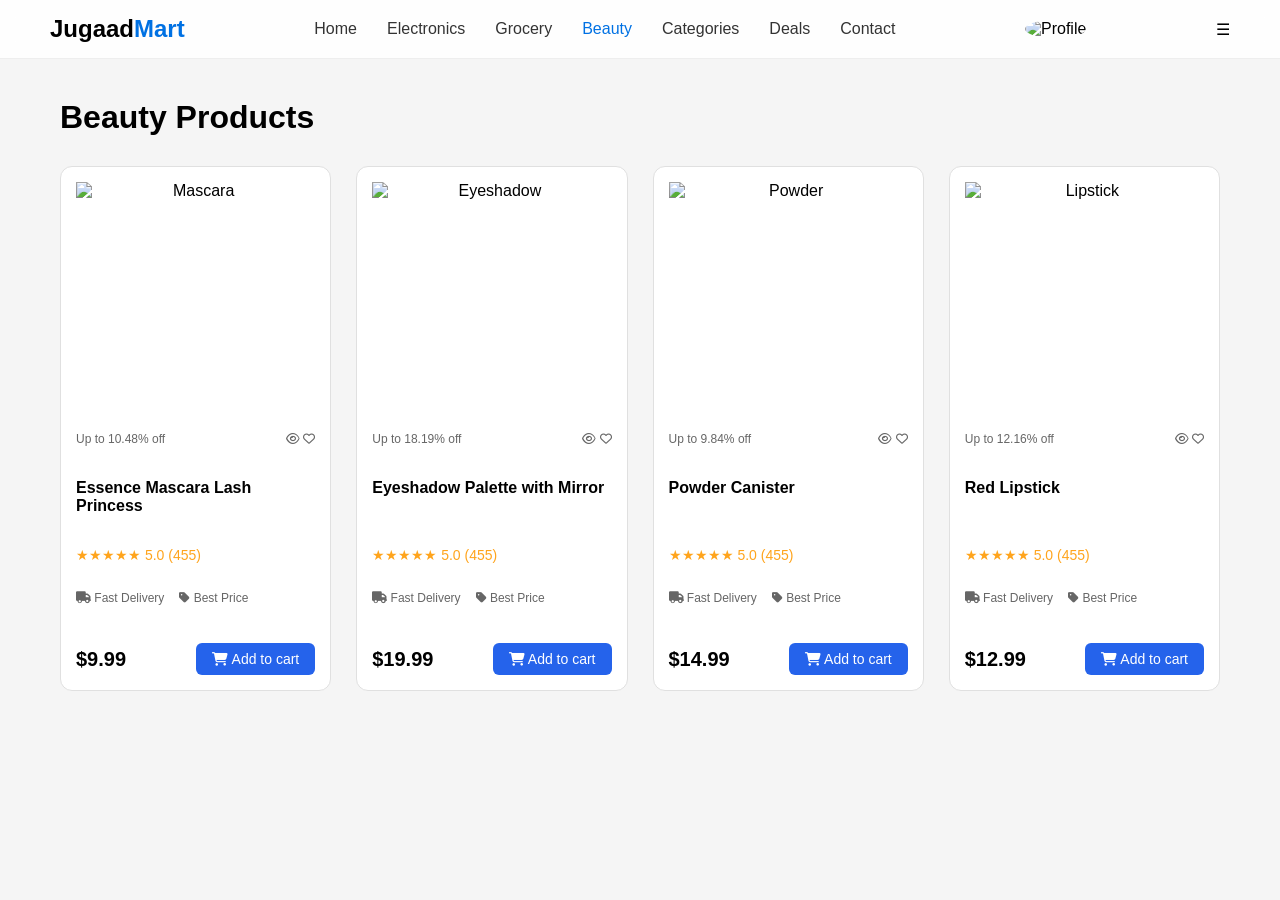
==== beauty.html @ ec28d219 "fixed beauty page navbar and layout" ====
<!DOCTYPE html>
<html lang="en">
<head>
    <meta charset="UTF-8">
    <meta name="viewport" content="width=device-width, initial-scale=1.0">
    <title>Beauty - JugaadMart</title>
    <link rel="stylesheet" href="style.css">
    <link rel="stylesheet" href="https://cdnjs.cloudflare.com/ajax/libs/font-awesome/6.4.0/css/all.min.css">
    <style>
        .shop-container {
            max-width: 1200px;
            margin: 40px auto;
            padding: 0 20px;
        }
        .product-grid {
            display: grid;
            grid-template-columns: repeat(4, 1fr);
            gap: 25px;
            margin-top: 30px;
        }
        .product-card {
            border: 1px solid #e0e0e0;
            border-radius: 12px;
            padding: 15px;
            background: white;
            transition: 0.3s;
        }
        .product-card:hover {
            box-shadow: 0 4px 20px rgba(0,0,0,0.1);
            transform: translateY(-5px);
        }
        .product-img {
            width: 100%;
            height: 220px;
            object-fit: contain;
            margin-bottom: 15px;
        }
        .product-discount {
            font-size: 12px;
            color: #666;
            display: flex;
            justify-content: space-between;
            margin-bottom: 10px;
        }
        .product-title {
            font-weight: 600;
            margin: 8px 0;
            font-size: 16px;
            height: 40px;
        }
        .product-rating {
            color: #ffa41c;
            font-size: 14px;
            margin: 5px 0;
        }
        .product-tags {
            font-size: 12px;
            color: #666;
            display: flex;
            gap: 15px;
            margin: 8px 0;
        }
        .product-footer {
            display: flex;
            justify-content: space-between;
            align-items: center;
            margin-top: 15px;
        }
        .product-price {
            font-size: 20px;
            font-weight: 700;
        }
        .add-to-cart {
            background: #2563eb;
            color: white;
            border: none;
            padding: 8px 16px;
            border-radius: 6px;
            cursor: pointer;
            font-size: 14px;
        }
        .add-to-cart:hover {
            background: #1d4ed8;
        }
        @media (max-width: 1024px) {
            .product-grid { grid-template-columns: repeat(3, 1fr); }
        }
        @media (max-width: 768px) {
            .product-grid { grid-template-columns: repeat(2, 1fr); }
        }
        @media (max-width: 480px) {
            .product-grid { grid-template-columns: 1fr; }
        }
    </style>
</head>
<body>
    <nav class="navbar">
        <div class="logo">Jugaad<span>Mart</span></div>
        <ul class="nav-links">
            <li><a href="index.html">Home</a></li>
            <li><a href="electronics.html">Electronics</a></li>
            <li><a href="grocery.html">Grocery</a></li>
            <li><a href="beauty.html" class="active">Beauty</a></li>
            <li><a href="categories.html">Categories</a></li>
            <li><a href="deals.html">Deals</a></li>
            <li><a href="contact.html">Contact</a></li>
        </ul>
        <div class="profile">
            <img src="https://i.pravatar.cc/40" alt="Profile">
        </div>
        <div class="hamburger">☰</div>
    </nav>

    <div class="shop-container">
        <h1>Beauty Products</h1>
        
        <div class="product-grid">
            
            <!-- Product 1 -->
            <div class="product-card">
                <img class="product-img" src="https://cdn.dummyjson.com/products/images/beauty/Essence%20Mascara%20Lash%20Princess/1.png" alt="Mascara">
                <div class="product-discount">
                    <span>Up to 10.48% off</span>
                    <span><i class="far fa-eye"></i> <i class="far fa-heart"></i></span>
                </div>
                <div class="product-title">Essence Mascara Lash Princess</div>
                <div class="product-rating">★★★★★ 5.0 (455)</div>
                <div class="product-tags">
                    <span><i class="fas fa-truck"></i> Fast Delivery</span>
                    <span><i class="fas fa-tag"></i> Best Price</span>
                </div>
                <div class="product-footer">
                    <span class="product-price">$9.99</span>
                    <button class="add-to-cart"><i class="fas fa-shopping-cart"></i> Add to cart</button>
                </div>
            </div>

            <!-- Product 2 -->
            <div class="product-card">
                <img class="product-img" src="https://cdn.dummyjson.com/products/images/beauty/Eyeshadow%20Palette%20with%20Mirror/1.png" alt="Eyeshadow">
                <div class="product-discount">
                    <span>Up to 18.19% off</span>
                    <span><i class="far fa-eye"></i> <i class="far fa-heart"></i></span>
                </div>
                <div class="product-title">Eyeshadow Palette with Mirror</div>
                <div class="product-rating">★★★★★ 5.0 (455)</div>
                <div class="product-tags">
                    <span><i class="fas fa-truck"></i> Fast Delivery</span>
                    <span><i class="fas fa-tag"></i> Best Price</span>
                </div>
                <div class="product-footer">
                    <span class="product-price">$19.99</span>
                    <button class="add-to-cart"><i class="fas fa-shopping-cart"></i> Add to cart</button>
                </div>
            </div>

            <!-- Product 3 -->
            <div class="product-card">
                <img class="product-img" src="https://cdn.dummyjson.com/products/images/beauty/Powder%20Canister/1.png" alt="Powder">
                <div class="product-discount">
                    <span>Up to 9.84% off</span>
                    <span><i class="far fa-eye"></i> <i class="far fa-heart"></i></span>
                </div>
                <div class="product-title">Powder Canister</div>
                <div class="product-rating">★★★★★ 5.0 (455)</div>
                <div class="product-tags">
                    <span><i class="fas fa-truck"></i> Fast Delivery</span>
                    <span><i class="fas fa-tag"></i> Best Price</span>
                </div>
                <div class="product-footer">
                    <span class="product-price">$14.99</span>
                    <button class="add-to-cart"><i class="fas fa-shopping-cart"></i> Add to cart</button>
                </div>
            </div>

            <!-- Product 4 -->
            <div class="product-card">
                <img class="product-img" src="https://cdn.dummyjson.com/products/images/beauty/Red%20Lipstick/1.png" alt="Lipstick">
                <div class="product-discount">
                    <span>Up to 12.16% off</span>
                    <span><i class="far fa-eye"></i> <i class="far fa-heart"></i></span>
                </div>
                <div class="product-title">Red Lipstick</div>
                <div class="product-rating">★★★★★ 5.0 (455)</div>
                <div class="product-tags">
                    <span><i class="fas fa-truck"></i> Fast Delivery</span>
                    <span><i class="fas fa-tag"></i> Best Price</span>
                </div>
                <div class="product-footer">
                    <span class="product-price">$12.99</span>
                    <button class="add-to-cart"><i class="fas fa-shopping-cart"></i> Add to cart</button>
                </div>
            </div>

        </div>
    </div>

    <script>
        // Mobile menu toggle
        const hamburger = document.querySelector('.hamburger');
        const navLinks = document.querySelector('.nav-links');
        
        hamburger.addEventListener('click', () => {
            navLinks.classList.toggle('show');
        });
    </script>
</body>
</html>
---- style.css ----
* {
    margin: 0;
    padding: 0;
    box-sizing: border-box;
}

body {
    font-family: 'Segoe UI', sans-serif;
    background: #f5f5f5;
}

.navbar {
    display: flex;
    justify-content: space-between;
    align-items: center;
    padding: 15px 50px;
    background: rgba(255, 255, 255, 0.9);
    backdrop-filter: blur(10px);
    border-bottom: 1px solid #eee;
    position: sticky;
    top: 0;
    z-index: 100;
}

.logo { font-size: 24px; font-weight: 700; }
.logo span { color: #0071e3; }

.nav-links {
    display: flex;
    gap: 30px;
    list-style: none;
}

.nav-links a {
    text-decoration: none;
    color: #333;
    font-weight: 500;
}

.nav-links .active { color: #0071e3; }

.profile img {
    width: 40px;
    height: 40px;
    border-radius: 50%;
}

.shop-container { padding: 30px 50px; }

.product-grid {
    display: grid;
    grid-template-columns: repeat(4, 1fr);
    gap: 25px;
}

.product-card {
    display: flex;
    flex-direction: column;
    gap: 15px;
}

.price-box {
    background: white;
    border-radius: 12px;
    padding: 20px;
    border: 1px solid #e8e8e8;
}

.price {
    font-size: 28px;
    font-weight: 700;
    color: #1a1a1a;
}

.product-main {
    background: white;
    border-radius: 12px;
    padding: 20px;
    border: 1px solid #e8e8e8;
    display: flex;
    flex-direction: column;
    flex: 1;
}

.product-img {
    text-align: center;
    height: 180px;
    margin-bottom: 20px;
    display: flex;
    align-items: center;
    justify-content: center;
}

.product-img img, .product-img svg {
    max-width: 100%;
    max-height: 100%;
    object-fit: contain;
}

.offer-row {
    display: flex;
    justify-content: space-between;
    align-items: center;
    margin-bottom: 12px;
}

.product-info .offer {
    font-size: 13px;
    color: #666;
    margin: 0;
}

.icons {
    display: flex;
    gap: 15px;
    color: #b3b3b3;
    font-size: 18px;
}

.product-info h3 {
    font-size: 16px;
    margin: 15px 0 12px 0;
    font-weight: 600;
    line-height: 1.4;
    color: #1a1a1a;
}

.rating {
    font-size: 14px;
    margin: 12px 0;
    color: #666;
}

.rating .stars {
    color: #ffc107;
    margin-right: 6px;
}

.tags {
    display: flex;
    gap: 15px;
    font-size: 13px;
    color: #555;
    margin-top: 15px;
    flex-wrap: wrap;
}

.tags i { margin-right: 5px; }

/* Add to Cart Button - FIXED */
.product-bottom {
    display: flex;
    flex-direction: column;
    gap: 12px;
    margin-top: auto;
}

.add-cart-btn {
    background: #0071e3;
    color: white;
    border: none;
    padding: 12px 20px;
    border-radius: 8px;
    font-size: 14px;
    font-weight: 600;
    cursor: pointer;
    display: flex;
    align-items: center;
    gap: 8px;
    width: 100%;
    justify-content: center;
    transition: all 0.3s ease;
}

.add-cart-btn:hover {
    background: #005bb5;
    transform: translateY(-2px);
    box-shadow: 0 4px 12px rgba(0, 113, 227, 0.3);
}

.add-cart-btn i {
    font-size: 14px;
}

@media (max-width: 1200px) {
    .product-grid { grid-template-columns: repeat(2, 1fr); }
}

@media (max-width: 768px) {
    .product-grid { grid-template-columns: 1fr; }
    .shop-container, .navbar { padding: 20px; }
}

/* Main Content */
.main-content {
    min-height: 40vh;
    padding: 50px;
    background: #f5f5f5;
}

.show-more-container {
    text-align: center;
}

.show-more-btn {
    background: white;
    border: 1px solid #ddd;
    padding: 12px 30px;
    border-radius: 8px;
    font-size: 16px;
    cursor: pointer;
    color: #333;
}

/* Footer */
.footer {
    background: #0f172a;
    color: #cbd5e1;
    padding: 60px 50px 0;
    margin-top: 50px;
}

.footer-container {
    display: grid;
    grid-template-columns: 2fr 1fr 1fr 1.5fr;
    gap: 40px;
    padding-bottom: 40px;
}

.footer-logo {
    font-size: 24px;
    font-weight: 700;
    color: white;
    margin-bottom: 15px;
}

.footer-logo span {
    color: #3b82f6;
}

.footer-desc {
    font-size: 14px;
    line-height: 1.6;
    color: #94a3b8;
}

.footer-col h4 {
    color: white;
    font-size: 16px;
    margin-bottom: 20px;
    font-weight: 600;
}

.footer-col ul {
    list-style: none;
}

.footer-col ul li {
    margin-bottom: 12px;
}

.footer-col ul li a {
    color: #94a3b8;
    text-decoration: none;
    font-size: 14px;
}

.footer-col ul li a:hover {
    color: white;
}

.contact-info li {
    display: flex;
    align-items: center;
    gap: 10px;
    color: #94a3b8;
    font-size: 14px;
}

.contact-info i {
    color: #ef4444;
}

.social-icons {
    display: flex;
    gap: 12px;
    margin-top: 20px;
}

.social-icons a {
    width: 36px;
    height: 36px;
    background: #1e293b;
    border-radius: 50%;
    display: flex;
    align-items: center;
    justify-content: center;
    color: #94a3b8;
    text-decoration: none;
}

.footer-bottom {
    border-top: 1px solid #1e293b;
    padding: 25px 0;
    display: flex;
    justify-content: space-between;
    align-items: center;
    font-size: 14px;
    color: #94a3b8;
}

.footer-links {
    display: flex;
    gap: 25px;
}

.footer-links a {
    color: #94a3b8;
    text-decoration: none;
}

@media (max-width: 968px) {
    .footer-container {
        grid-template-columns: 1fr 1fr;
    }
}

@media (max-width: 600px) {
    .footer-container {
        grid-template-columns: 1fr;
    }
    .footer-bottom {
        flex-direction: column;
        gap: 15px;
    }
}
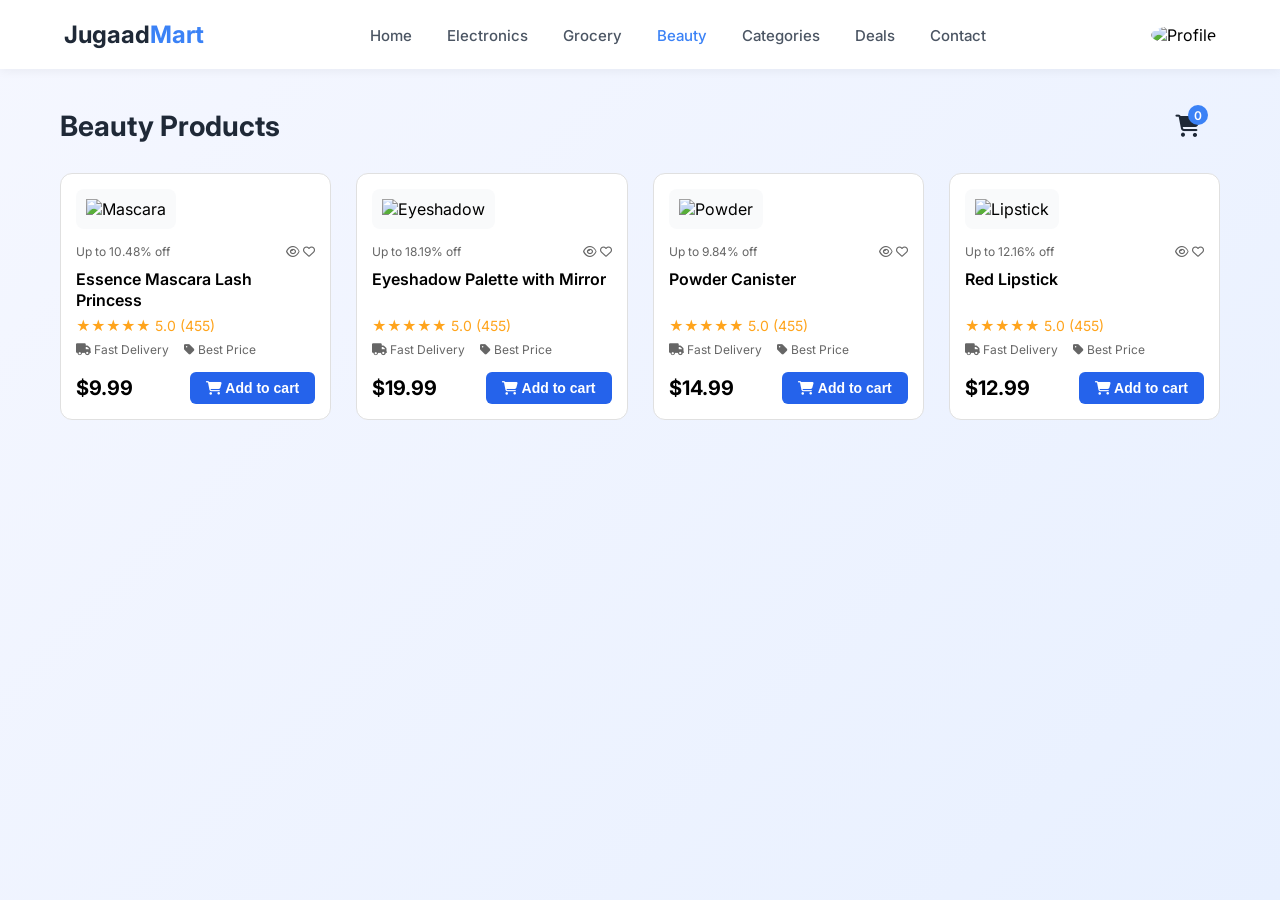
==== commit 3dc4bdf1: "Fixed beauty.html - added cart functionality" ====
--- a/beauty.html
+++ b/beauty.html
@@ -12,6 +12,42 @@
             margin: 40px auto;
             padding: 0 20px;
         }
+        .shop-header {
+            display: flex;
+            justify-content: space-between;
+            align-items: center;
+            margin-bottom: 25px;
+        }
+        .shop-container h1 {
+            font-size: 28px;
+            color: #1f2937;
+            font-weight: 700;
+        }
+        .cart-icon {
+            position: relative;
+            font-size: 22px;
+            color: #1f2937;
+            cursor: pointer;
+        }
+        .cart-icon a {
+            color: #1f2937;
+            text-decoration: none;
+        }
+        .cart-count {
+            position: absolute;
+            top: -8px;
+            right: -8px;
+            background: #ef4444;
+            color: white;
+            font-size: 12px;
+            font-weight: 600;
+            width: 20px;
+            height: 20px;
+            border-radius: 50%;
+            display: flex;
+            align-items: center;
+            justify-content: center;
+        }
         .product-grid {
             display: grid;
             grid-template-columns: repeat(4, 1fr);
@@ -34,6 +70,9 @@
             height: 220px;
             object-fit: contain;
             margin-bottom: 15px;
+            background: #f9fafb;
+            border-radius: 8px;
+            padding: 10px;
         }
         .product-discount {
             font-size: 12px;
@@ -47,6 +86,8 @@
             margin: 8px 0;
             font-size: 16px;
             height: 40px;
+            overflow: hidden;
+            line-height: 1.3;
         }
         .product-rating {
             color: #ffa41c;
@@ -78,20 +119,27 @@
             border-radius: 6px;
             cursor: pointer;
             font-size: 14px;
+            font-weight: 600;
+            transition: 0.3s;
         }
         .add-to-cart:hover {
             background: #1d4ed8;
         }
+        .add-to-cart.added {
+            background: #16a34a;
+        }
         @media (max-width: 1024px) {
             .product-grid { grid-template-columns: repeat(3, 1fr); }
         }
         @media (max-width: 768px) {
             .product-grid { grid-template-columns: repeat(2, 1fr); }
+            .shop-header { flex-direction: column; align-items: flex-start; gap: 15px; }
         }
         @media (max-width: 480px) {
             .product-grid { grid-template-columns: 1fr; }
         }
     </style>
+    <script src="script.js" defer></script>
 </head>
 <body>
     <nav class="navbar">
@@ -112,7 +160,13 @@
     </nav>
 
     <div class="shop-container">
-        <h1>Beauty Products</h1>
+        <div class="shop-header">
+            <h1>Beauty Products</h1>
+            <a href="cart.html" class="cart-icon">
+                <i class="fas fa-shopping-cart"></i>
+                <span class="cart-count" id="cart-count">0</span>
+            </a>
+        </div>
         
         <div class="product-grid">
             
@@ -131,7 +185,7 @@
                 </div>
                 <div class="product-footer">
                     <span class="product-price">$9.99</span>
-                    <button class="add-to-cart"><i class="fas fa-shopping-cart"></i> Add to cart</button>
+                    <button class="add-to-cart" onclick="addToCart('Essence Mascara Lash Princess', 9.99, 'https://cdn.dummyjson.com/products/images/beauty/Essence%20Mascara%20Lash%20Princess/1.png')"><i class="fas fa-shopping-cart"></i> Add to cart</button>
                 </div>
             </div>
 
@@ -150,7 +204,7 @@
                 </div>
                 <div class="product-footer">
                     <span class="product-price">$19.99</span>
-                    <button class="add-to-cart"><i class="fas fa-shopping-cart"></i> Add to cart</button>
+                    <button class="add-to-cart" onclick="addToCart('Eyeshadow Palette with Mirror', 19.99, 'https://cdn.dummyjson.com/products/images/beauty/Eyeshadow%20Palette%20with%20Mirror/1.png')"><i class="fas fa-shopping-cart"></i> Add to cart</button>
                 </div>
             </div>
 
@@ -169,7 +223,7 @@
                 </div>
                 <div class="product-footer">
                     <span class="product-price">$14.99</span>
-                    <button class="add-to-cart"><i class="fas fa-shopping-cart"></i> Add to cart</button>
+                    <button class="add-to-cart" onclick="addToCart('Powder Canister', 14.99, 'https://cdn.dummyjson.com/products/images/beauty/Powder%20Canister/1.png')"><i class="fas fa-shopping-cart"></i> Add to cart</button>
                 </div>
             </div>
 
@@ -188,7 +242,7 @@
                 </div>
                 <div class="product-footer">
                     <span class="product-price">$12.99</span>
-                    <button class="add-to-cart"><i class="fas fa-shopping-cart"></i> Add to cart</button>
+                    <button class="add-to-cart" onclick="addToCart('Red Lipstick', 12.99, 'https://cdn.dummyjson.com/products/images/beauty/Red%20Lipstick/1.png')"><i class="fas fa-shopping-cart"></i> Add to cart</button>
                 </div>
             </div>
 
@@ -196,10 +250,8 @@
     </div>
 
     <script>
-        // Mobile menu toggle
         const hamburger = document.querySelector('.hamburger');
         const navLinks = document.querySelector('.nav-links');
-        
         hamburger.addEventListener('click', () => {
             navLinks.classList.toggle('show');
         });
--- a/style.css
+++ b/style.css
@@ -1,254 +1,361 @@
+@import url('https://fonts.googleapis.com/css2?family=Inter:wght@400;500;600;700&display=swap');
+
 * {
-    margin: 0;
-    padding: 0;
-    box-sizing: border-box;
+  margin: 0;
+  padding: 0;
+  box-sizing: border-box;
 }
 
 body {
-    font-family: 'Segoe UI', sans-serif;
-    background: #f5f5f5;
-}
-
+    font-family: 'Inter', sans-serif;
+    background: linear-gradient(135deg, #f5f7ff 0%, #e8f0ff 100%);
+    min-height: 100vh;
+}
+
+/* Navbar */
 .navbar {
     display: flex;
     justify-content: space-between;
     align-items: center;
-    padding: 15px 50px;
-    background: rgba(255, 255, 255, 0.9);
-    backdrop-filter: blur(10px);
-    border-bottom: 1px solid #eee;
+    padding: 20px 5%;
+    background: white;
+    box-shadow: 0 2px 10px rgba(0,0,0,0.05);
     position: sticky;
     top: 0;
     z-index: 100;
 }
 
-.logo { font-size: 24px; font-weight: 700; }
-.logo span { color: #0071e3; }
+.logo {
+    font-size: 24px;
+    font-weight: 700;
+    color: #1f2937;
+}
+
+.logo span {
+    color: #3B82F6;
+}
 
 .nav-links {
     display: flex;
-    gap: 30px;
     list-style: none;
+    gap: 35px;
 }
 
 .nav-links a {
     text-decoration: none;
-    color: #333;
+    color: #4b5563;
     font-weight: 500;
-}
-
-.nav-links .active { color: #0071e3; }
+    font-size: 15px;
+    transition: 0.3s;
+}
+
+.nav-links a:hover, .nav-links a.active {
+    color: #3B82F6;
+}
+
+/* Cart Icon */
+.cart-icon {
+    position: relative;
+    margin-right: 20px;
+}
+
+.cart-icon a {
+    color: #1f2937;
+    font-size: 22px;
+    text-decoration: none;
+    transition: 0.3s;
+}
+
+.cart-icon a:hover {
+    color: #3B82F6;
+}
+
+.cart-icon a.active {
+    color: #3B82F6;
+}
+
+#cart-count {
+    position: absolute;
+    top: -8px;
+    right: -8px;
+    background: #3B82F6;
+    color: white;
+    font-size: 12px;
+    padding: 2px 6px;
+    border-radius: 50%;
+    font-weight: 600;
+    min-width: 20px;
+    text-align: center;
+}
 
 .profile img {
     width: 40px;
     height: 40px;
     border-radius: 50%;
-}
-
-.shop-container { padding: 30px 50px; }
-
-.product-grid {
-    display: grid;
-    grid-template-columns: repeat(4, 1fr);
-    gap: 25px;
-}
-
-.product-card {
-    display: flex;
-    flex-direction: column;
-    gap: 15px;
-}
-
-.price-box {
-    background: white;
-    border-radius: 12px;
-    padding: 20px;
-    border: 1px solid #e8e8e8;
-}
-
-.price {
-    font-size: 28px;
-    font-weight: 700;
-    color: #1a1a1a;
-}
-
-.product-main {
-    background: white;
-    border-radius: 12px;
-    padding: 20px;
-    border: 1px solid #e8e8e8;
-    display: flex;
-    flex-direction: column;
-    flex: 1;
-}
-
-.product-img {
-    text-align: center;
-    height: 180px;
-    margin-bottom: 20px;
-    display: flex;
-    align-items: center;
-    justify-content: center;
-}
-
-.product-img img, .product-img svg {
-    max-width: 100%;
-    max-height: 100%;
-    object-fit: contain;
-}
-
-.offer-row {
+    cursor: pointer;
+}
+
+.hamburger {
+    display: none;
+    font-size: 24px;
+    cursor: pointer;
+}
+
+/* Hero Section */
+.hero {
     display: flex;
     justify-content: space-between;
     align-items: center;
-    margin-bottom: 12px;
-}
-
-.product-info .offer {
+    padding: 80px 5% 60px;
+    gap: 60px;
+    max-width: 1400px;
+    margin: 0 auto;
+}
+
+.hero-left {
+    flex: 1;
+    max-width: 550px;
+}
+
+.tag {
+    color: #3B82F6;
     font-size: 13px;
-    color: #666;
-    margin: 0;
-}
-
-.icons {
+    font-weight: 600;
+    letter-spacing: 1.5px;
+    margin-bottom: 20px;
+    text-transform: uppercase;
+}
+
+.hero-left h1 {
+    font-size: 52px;
+    line-height: 1.1;
+    color: #1f2937;
+    margin-bottom: 20px;
+    font-weight: 700;
+}
+
+.hero-left h1 span {
+    color: #3B82F6;
+}
+
+.desc {
+    color: #6b7280;
+    font-size: 16px;
+    line-height: 1.7;
+    margin-bottom: 35px;
+    max-width: 480px;
+}
+
+.btns {
     display: flex;
     gap: 15px;
-    color: #b3b3b3;
-    font-size: 18px;
-}
-
-.product-info h3 {
-    font-size: 16px;
-    margin: 15px 0 12px 0;
-    font-weight: 600;
-    line-height: 1.4;
-    color: #1a1a1a;
-}
-
-.rating {
+    margin-bottom: 50px;
+}
+
+.btn-primary {
+    background: #3B82F6;
+    color: white;
+    padding: 14px 30px;
+    border-radius: 8px;
+    text-decoration: none;
+    font-weight: 600;
+    transition: 0.3s;
+    border: none;
+    font-size: 15px;
+    cursor: pointer;
+    display: inline-block;
+}
+
+.btn-primary:hover {
+    background: #2563eb;
+    transform: translateY(-2px);
+    box-shadow: 0 8px 20px rgba(59, 130, 246, 0.3);
+}
+
+.btn-secondary {
+    background: white;
+    color: #1f2937;
+    padding: 14px 30px;
+    border-radius: 8px;
+    text-decoration: none;
+    font-weight: 600;
+    border: 1px solid #e5e7eb;
+    transition: 0.3s;
+    font-size: 15px;
+    display: inline-block;
+}
+
+.btn-secondary:hover {
+    border-color: #3B82F6;
+    color: #3B82F6;
+}
+
+.stats {
+    display: flex;
+    gap: 50px;
+}
+
+.stats h3 {
+    font-size: 26px;
+    color: #1f2937;
+    margin-bottom: 5px;
+    font-weight: 700;
+}
+
+.stats p {
+    color: #6b7280;
     font-size: 14px;
-    margin: 12px 0;
-    color: #666;
-}
-
-.rating .stars {
-    color: #ffc107;
-    margin-right: 6px;
-}
-
-.tags {
-    display: flex;
-    gap: 15px;
-    font-size: 13px;
-    color: #555;
-    margin-top: 15px;
-    flex-wrap: wrap;
-}
-
-.tags i { margin-right: 5px; }
-
-/* Add to Cart Button - FIXED */
-.product-bottom {
-    display: flex;
-    flex-direction: column;
-    gap: 12px;
-    margin-top: auto;
-}
-
-.add-cart-btn {
-    background: #0071e3;
-    color: white;
-    border: none;
-    padding: 12px 20px;
-    border-radius: 8px;
+    font-weight: 500;
+}
+
+/* Hero Right - Images */
+.hero-right {
+    flex: 1;
+    position: relative;
+    display: grid;
+    grid-template-columns: repeat(2, 1fr);
+    gap: 20px;
+    max-width: 520px;
+}
+
+.img-box {
+    border-radius: 24px;
+    overflow: hidden;
+    box-shadow: 0 20px 40px rgba(0,0,0,0.08);
+    transition: 0.3s;
+}
+
+.img-box:hover {
+    transform: translateY(-5px);
+}
+
+.img-box.big {
+    grid-row: span 2;
+    height: 420px;
+    background: #f8f8f8;
+}
+
+.img-box.small {
+    height: 200px;
+}
+
+.img-box img {
+    width: 100%;
+    height: 100%;
+    object-fit: cover;
+}
+
+.deal-tag {
+    position: absolute;
+    bottom: -10px;
+    left: 50%;
+    transform: translateX(-50%);
+    background: white;
+    padding: 10px 20px;
+    border-radius: 25px;
     font-size: 14px;
     font-weight: 600;
-    cursor: pointer;
-    display: flex;
-    align-items: center;
-    gap: 8px;
-    width: 100%;
-    justify-content: center;
-    transition: all 0.3s ease;
-}
-
-.add-cart-btn:hover {
-    background: #005bb5;
-    transform: translateY(-2px);
-    box-shadow: 0 4px 12px rgba(0, 113, 227, 0.3);
-}
-
-.add-cart-btn i {
+    box-shadow: 0 10px 25px rgba(0,0,0,0.1);
+    white-space: nowrap;
+}
+
+/* Categories Section */
+.categories {
+    padding: 80px 0;
+    background: #f8f9fa;
+}
+
+.container {
+    max-width: 1200px;
+    margin: 0 auto;
+    padding: 0 20px;
+}
+
+.section-title {
+    text-align: center;
+    font-size: 2.5rem;
+    margin-bottom: 50px;
+    color: #1f2937;
+    font-weight: 700;
+}
+
+.category-grid {
+    display: grid;
+    grid-template-columns: repeat(auto-fit, minmax(250px, 1fr));
+    gap: 30px;
+}
+
+.category-card {
+    background: white;
+    padding: 40px 20px;
+    text-align: center;
+    border-radius: 16px;
+    text-decoration: none;
+    color: #1f2937;
+    box-shadow: 0 5px 15px rgba(0,0,0,0.08);
+    transition: 0.3s;
+}
+
+.category-card:hover {
+    transform: translateY(-10px);
+    box-shadow: 0 15px 30px rgba(59, 130, 246, 0.15);
+}
+
+.category-card i {
+    font-size: 3rem;
+    color: #3B82F6;
+    margin-bottom: 20px;
+}
+
+.category-card h3 {
+    margin: 15px 0 10px;
+    font-size: 1.5rem;
+    font-weight: 600;
+}
+
+.category-card p {
+    color: #6b7280;
     font-size: 14px;
-}
-
-@media (max-width: 1200px) {
-    .product-grid { grid-template-columns: repeat(2, 1fr); }
-}
-
-@media (max-width: 768px) {
-    .product-grid { grid-template-columns: 1fr; }
-    .shop-container, .navbar { padding: 20px; }
-}
-
-/* Main Content */
-.main-content {
-    min-height: 40vh;
-    padding: 50px;
-    background: #f5f5f5;
-}
-
-.show-more-container {
-    text-align: center;
-}
-
-.show-more-btn {
-    background: white;
-    border: 1px solid #ddd;
-    padding: 12px 30px;
-    border-radius: 8px;
-    font-size: 16px;
-    cursor: pointer;
-    color: #333;
 }
 
 /* Footer */
 .footer {
-    background: #0f172a;
-    color: #cbd5e1;
-    padding: 60px 50px 0;
-    margin-top: 50px;
-}
-
-.footer-container {
+    background: #1a1a1a;
+    color: #fff;
+    padding: 60px 0 0;
+}
+
+.footer-content {
     display: grid;
-    grid-template-columns: 2fr 1fr 1fr 1.5fr;
+    grid-template-columns: repeat(auto-fit, minmax(250px, 1fr));
     gap: 40px;
-    padding-bottom: 40px;
-}
-
-.footer-logo {
-    font-size: 24px;
-    font-weight: 700;
-    color: white;
+    margin-bottom: 40px;
+}
+
+.footer-col h3 {
+    font-size: 1.8rem;
     margin-bottom: 15px;
 }
 
-.footer-logo span {
-    color: #3b82f6;
-}
-
-.footer-desc {
-    font-size: 14px;
-    line-height: 1.6;
-    color: #94a3b8;
+.footer-col h3 span {
+    color: #3B82F6;
 }
 
 .footer-col h4 {
-    color: white;
-    font-size: 16px;
     margin-bottom: 20px;
-    font-weight: 600;
+    font-size: 1.2rem;
+    color: #fff;
+}
+
+.footer-col p {
+    color: #ccc;
+    line-height: 1.8;
+    margin-bottom: 10px;
+}
+
+.footer-col p i {
+    margin-right: 10px;
+    color: #3B82F6;
 }
 
 .footer-col ul {
@@ -260,77 +367,95 @@
 }
 
 .footer-col ul li a {
-    color: #94a3b8;
-    text-decoration: none;
-    font-size: 14px;
+    color: #ccc;
+    text-decoration: none;
+    transition: color 0.3s;
 }
 
 .footer-col ul li a:hover {
-    color: white;
-}
-
-.contact-info li {
-    display: flex;
-    align-items: center;
-    gap: 10px;
-    color: #94a3b8;
-    font-size: 14px;
-}
-
-.contact-info i {
-    color: #ef4444;
+    color: #3B82F6;
 }
 
 .social-icons {
     display: flex;
-    gap: 12px;
+    gap: 15px;
     margin-top: 20px;
 }
 
 .social-icons a {
-    width: 36px;
-    height: 36px;
-    background: #1e293b;
-    border-radius: 50%;
-    display: flex;
-    align-items: center;
-    justify-content: center;
-    color: #94a3b8;
-    text-decoration: none;
+    color: #fff;
+    font-size: 1.5rem;
+    transition: color 0.3s;
+}
+
+.social-icons a:hover {
+    color: #3B82F6;
 }
 
 .footer-bottom {
-    border-top: 1px solid #1e293b;
-    padding: 25px 0;
-    display: flex;
-    justify-content: space-between;
-    align-items: center;
-    font-size: 14px;
-    color: #94a3b8;
-}
-
-.footer-links {
-    display: flex;
-    gap: 25px;
-}
-
-.footer-links a {
-    color: #94a3b8;
-    text-decoration: none;
-}
-
+    border-top: 1px solid #333;
+    padding: 20px 0;
+    text-align: center;
+    color: #999;
+}
+
+/* Mobile Responsive */
 @media (max-width: 968px) {
-    .footer-container {
-        grid-template-columns: 1fr 1fr;
-    }
-}
-
-@media (max-width: 600px) {
-    .footer-container {
-        grid-template-columns: 1fr;
-    }
-    .footer-bottom {
+    .hamburger { 
+        display: block; 
+    }
+    
+    .nav-links {
+        display: none;
+        position: absolute;
+        top: 75px;
+        left: 0;
+        width: 100%;
+        background: white;
         flex-direction: column;
-        gap: 15px;
+        padding: 20px;
+        box-shadow: 0 5px 10px rgba(0,0,0,0.1);
+        gap: 20px;
+        z-index: 99;
+    }
+    
+    .nav-links.show { 
+        display: flex; 
+    }
+    
+    .cart-icon {
+        margin-right: 10px;
+    }
+    
+    .hero {
+        flex-direction: column;
+        padding: 40px 5%;
+        text-align: center;
+    }
+    
+    .hero-left h1 { 
+        font-size: 38px; 
+    }
+    
+    .btns { 
+        justify-content: center; 
+        flex-wrap: wrap;
+    }
+    
+    .stats { 
+        justify-content: center; 
+        gap: 30px; 
+    }
+    
+    .hero-right { 
+        max-width: 100%; 
+    }
+    
+    .img-box.big { 
+        height: 350px; 
+    }
+    
+    .section-title {
+        font-size: 2rem;
     }
 }
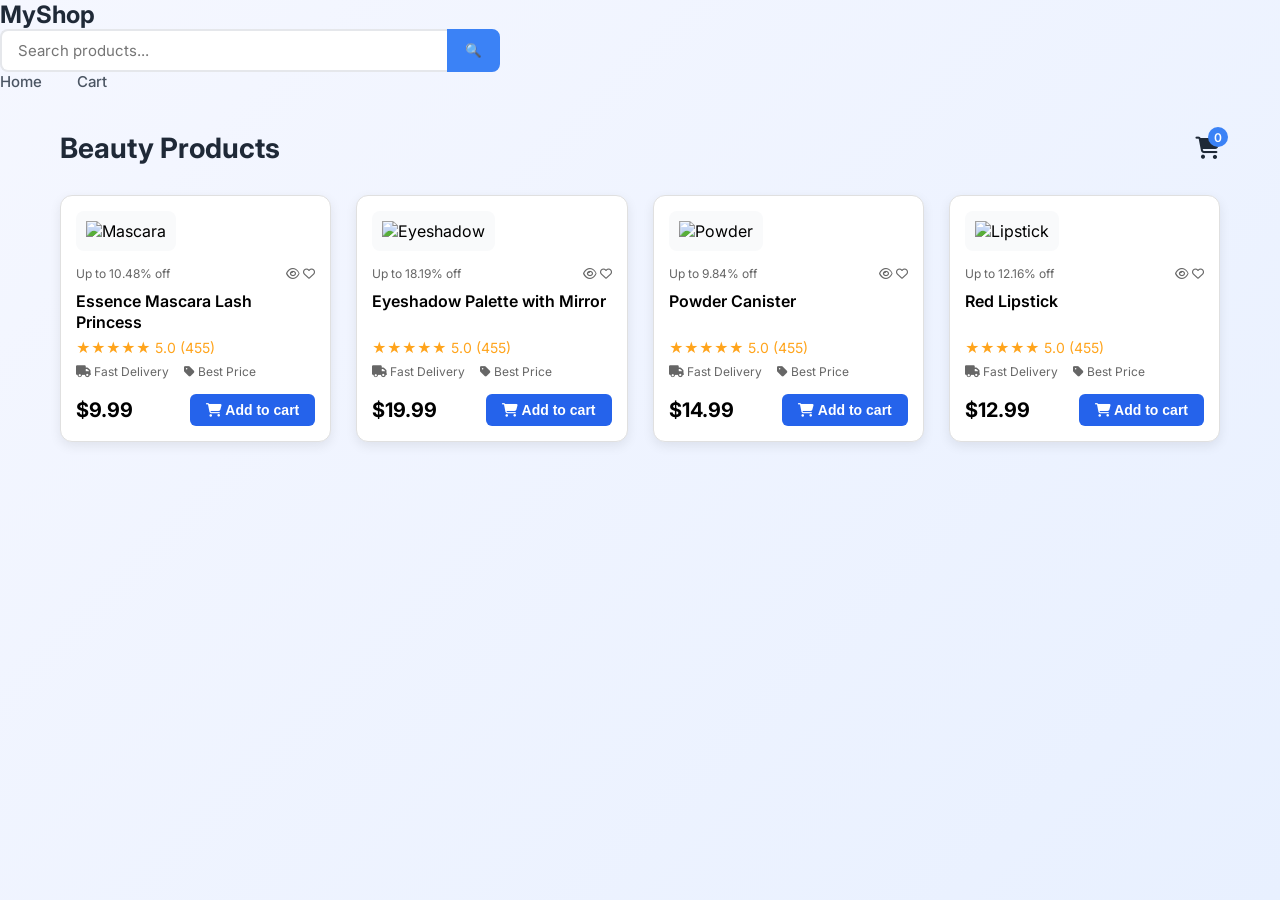
==== commit 3e750600: "Fixed search bar on all pages and added filter" ====
--- a/beauty.html
+++ b/beauty.html
@@ -142,22 +142,20 @@
     <script src="script.js" defer></script>
 </head>
 <body>
-    <nav class="navbar">
-        <div class="logo">Jugaad<span>Mart</span></div>
-        <ul class="nav-links">
-            <li><a href="index.html">Home</a></li>
-            <li><a href="electronics.html">Electronics</a></li>
-            <li><a href="grocery.html">Grocery</a></li>
-            <li><a href="beauty.html" class="active">Beauty</a></li>
-            <li><a href="categories.html">Categories</a></li>
-            <li><a href="deals.html">Deals</a></li>
-            <li><a href="contact.html">Contact</a></li>
-        </ul>
-        <div class="profile">
-            <img src="https://i.pravatar.cc/40" alt="Profile">
-        </div>
-        <div class="hamburger">☰</div>
-    </nav>
+    <!-- Header Load Karne Ka Code -->
+    <div id="header"></div>
+    
+    <script>
+      fetch('header.html')
+        .then(res => res.text())
+        .then(data => {
+          document.getElementById('header').innerHTML = data;
+          const scriptTag = document.querySelector('#header script');
+          const newScript = document.createElement('script');
+          newScript.textContent = scriptTag.textContent;
+          document.body.appendChild(newScript);
+        });
+    </script>
 
     <div class="shop-container">
         <div class="shop-header">
@@ -250,10 +248,39 @@
     </div>
 
     <script>
+        // Hamburger Menu
         const hamburger = document.querySelector('.hamburger');
         const navLinks = document.querySelector('.nav-links');
-        hamburger.addEventListener('click', () => {
-            navLinks.classList.toggle('show');
+        if(hamburger) {
+            hamburger.addEventListener('click', () => {
+                navLinks.classList.toggle('show');
+            });
+        }
+
+        // Search Filter Script - Beauty page ke liye
+        window.addEventListener('load', function() {
+            const urlParams = new URLSearchParams(window.location.search);
+            const searchQuery = urlParams.get('search');
+            
+            if(searchQuery) {
+                let products = document.querySelectorAll('.product-card');
+                let query = searchQuery.toLowerCase();
+                
+                products.forEach(product => {
+                    let title = product.querySelector('.product-title').innerText.toLowerCase(); 
+                    if (title.includes(query)) {
+                        product.style.display = "block";
+                    } else {
+                        product.style.display = "none";
+                    }
+                });
+
+                // Search box me value daal do
+                setTimeout(() => {
+                    const searchInput = document.getElementById('searchInput');
+                    if(searchInput) searchInput.value = searchQuery;
+                }, 500);
+            }
         });
     </script>
 </body>
--- a/style.css
+++ b/style.css
@@ -23,16 +23,61 @@
     position: sticky;
     top: 0;
     z-index: 100;
+    gap: 20px;
 }
 
 .logo {
     font-size: 24px;
     font-weight: 700;
     color: #1f2937;
+    white-space: nowrap;
 }
 
 .logo span {
     color: #3B82F6;
+}
+
+/* Search Bar - NEW */
+.search-container {
+    display: flex;
+    flex: 1;
+    max-width: 500px;
+}
+
+#searchInput {
+    flex: 1;
+    padding: 10px 16px;
+    border: 2px solid #e5e7eb;
+    border-right: 0;
+    border-radius: 8px 0 0 8px;
+    font-size: 15px;
+    font-family: 'Inter', sans-serif;
+    outline: none;
+    transition: 0.3s;
+}
+
+#searchInput:focus {
+    border-color: #3B82F6;
+}
+
+.search-container button {
+    padding: 10px 16px;
+    border: 2px solid #3B82F6;
+    border-radius: 0 8px 8px 0;
+    background: #3B82F6;
+    color: white;
+    cursor: pointer;
+    transition: 0.3s;
+}
+
+.search-container button:hover {
+    background: #2563eb;
+}
+
+.nav-right {
+    display: flex;
+    align-items: center;
+    gap: 20px;
 }
 
 .nav-links {
@@ -56,7 +101,6 @@
 /* Cart Icon */
 .cart-icon {
     position: relative;
-    margin-right: 20px;
 }
 
 .cart-icon a {
@@ -318,6 +362,46 @@
     font-size: 14px;
 }
 
+/* Product Cards - NEW */
+.products-grid {
+    display: grid;
+    grid-template-columns: repeat(auto-fill, minmax(260px, 1fr));
+    gap: 30px;
+    padding: 40px 0;
+}
+
+.product-card {
+    background: white;
+    border-radius: 12px;
+    overflow: hidden;
+    box-shadow: 0 4px 12px rgba(0,0,0,0.08);
+    transition: 0.3s;
+}
+
+.product-card:hover {
+    transform: translateY(-5px);
+    box-shadow: 0 12px 24px rgba(59, 130, 246, 0.15);
+}
+
+.product-card img {
+    width: 100%;
+    height: 240px;
+    object-fit: cover;
+}
+
+.product-card h3 {
+    padding: 15px 15px 5px;
+    font-size: 18px;
+    color: #1f2937;
+}
+
+.product-card p {
+    padding: 0 15px 15px;
+    color: #3B82F6;
+    font-weight: 600;
+    font-size: 20px;
+}
+
 /* Footer */
 .footer {
     background: #1a1a1a;
@@ -405,10 +489,21 @@
         display: block; 
     }
     
+    .navbar {
+        flex-wrap: wrap;
+    }
+    
+    .search-container {
+        order: 3;
+        max-width: 100%;
+        flex-basis: 100%;
+        margin-top: 15px;
+    }
+    
     .nav-links {
         display: none;
         position: absolute;
-        top: 75px;
+        top: 140px;
         left: 0;
         width: 100%;
         background: white;
@@ -423,10 +518,6 @@
         display: flex; 
     }
     
-    .cart-icon {
-        margin-right: 10px;
-    }
-    
     .hero {
         flex-direction: column;
         padding: 40px 5%;
@@ -458,4 +549,9 @@
     .section-title {
         font-size: 2rem;
     }
+    
+    .products-grid {
+        grid-template-columns: repeat(auto-fill, minmax(160px, 1fr));
+        gap: 15px;
+    }
 }
